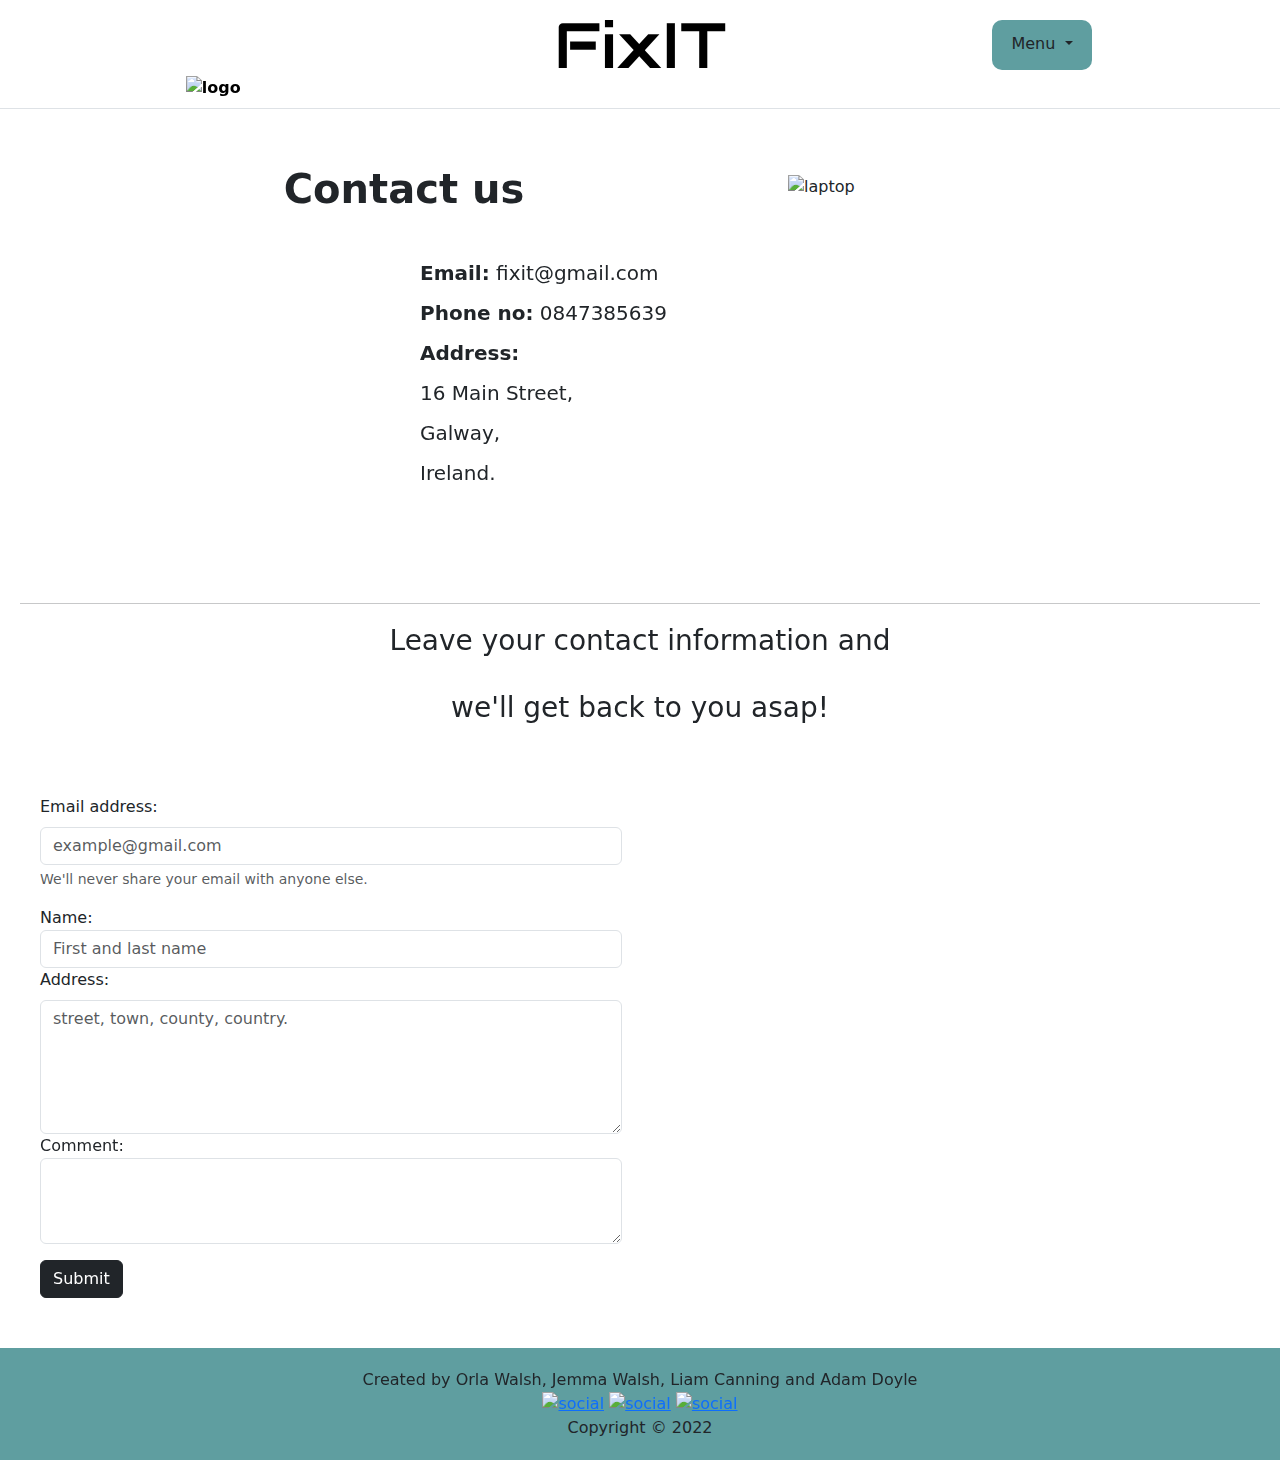
==== contact.html @ 1f8670af "Add files via upload" ====
<!DOCTYPE html>
<html lang="en">
<head>
	<title>FixIT</title>
	<meta charset="utf-8">
  <link rel="stylesheet" href="https://fonts.googleapis.com/css?family=Audiowide">
	<meta name="viewport" content="width=device-width, initial-scale=1">
  	<link href="style.css" rel="stylesheet">
	<link href="https://cdn.jsdelivr.net/npm/bootstrap@5.0.0/dist/css/bootstrap.min.css" rel="stylesheet" >
    <script src="https://cdn.jsdelivr.net/npm/@popperjs/core@2.9.2/dist/umd/popper.min.js" ></script>
    <script src="https://cdn.jsdelivr.net/npm/bootstrap@5.0.1/dist/js/bootstrap.min.js" integrity="sha384-Atwg2Pkwv9vp0ygtn1JAojH0nYbwNJLPhwyoVbhoPwBhjQPR5VtM2+xf0Uwh9KtT" crossorigin="anonymous"></script>

</head>

<body>
	<table class="table">
	<thead>
    <tr>
		<th scope="col"><a href="index.html" target = "_self" id="title">      
      <img src="img/fixITLogo.png" alt="logo" width="120" height="120"></a></th>
      
		<th scope="col"><a href="index.html" target = "_self" id="title">      
      <h1 id="mainheader">FixIT</h1></a></th>
      
		<th scope="col">
      <div class="menu">
  			<div class="dropdown">
  				<button class="btn dropdown-toggle" type="button" id="dropdownMenuButton1" data-bs-toggle="dropdown" aria-expanded="false">
  				Menu
  				</button>
          
  				<ul class="dropdown-menu" aria-labelledby="dropdownMenuButton1">
  					<li><a class="dropdown-item" href="index.html">Home</a></li>
  					<li><a class="dropdown-item" href="about.html">About</a></li>
  					<li><a class="dropdown-item" href="tracking.html">Track</a></li>
            <li><a class="dropdown-item" href="tips.html">Tech Tips</a</li>
  					<li><a class="dropdown-item" href="shop.html">Shop</a></li>
  					<li><a class="dropdown-item" href="contact.html">Contact</a></li>
  				</ul>
  			</div>
  		</th>
      </tr>
  	</thead>
  	</table>
</div>
  <div class="main_contact">  
  <img src = "img/laptop-notes.jpg" id="contactlaptop" alt="laptop"/>
  <div class="contact_info">
  <h2>Contact us</h2>
    <iframe src="https://www.google.com/maps/embed?pb=!1m18!1m12!1m3!1d2837.622859224289!2d-8.93123408258273!3d53.26898769911687!2m3!1f0!2f0!3f0!3m2!1i1024!2i768!4f13.1!3m3!1m2!1s0x485b904c42f009d9%3A0x3b0fea10beba9775!2s16%20Main%20St%2C%20Innplot%2C%20Oranmore%2C%20Co.%20Galway!5e0!3m2!1sen!2sie!4v1648935004767!5m2!1sen!2sie" width="400" height="300" style="border:0;" allowfullscreen="" loading="lazy" referrerpolicy="no-referrer-when-downgrade"></iframe>
    <p >
      <b>Email:</b> fixit@gmail.com<br>
      <b>Phone no:</b> 0847385639 <br>
      <b>Address: </b><br>16 Main Street,<br>
      Galway,<br>
      Ireland.
    </p>
  </div>
  <hr>
  <h3 style="text-align:center">Leave your contact information and <br></br>we'll get back to you asap!</h3>
  <form>
      <div class="mb-3">
        <label for="exampleInputEmail1" class="form-label">Email address:</label>
        <input type="email" class="form-control" id="exampleInputEmail1" aria-describedby="emailHelp" placeholder="example@gmail.com" style="width:80%;">
        <div id="emailHelp" class="form-text">We'll never share your email with anyone else.</div>
      </div>
      <div class="form-group">
        <label for="usr">Name:</label>
        <input type="text" class="form-control" id="usr" placeholder="First and last name" style="width:80%;">
      </div>
      <div class="form-group">
          <label for="address" class="form-label">Address:</label>
          <textarea class="form-control" rows="5" id="comment" placeholder="street, town, county, country." style="width:80%;"></textarea>
      </div>
      <div class="form-group">
        <label for="comment">Comment:</label>
        <textarea class="form-control" rows="3" id="comment" style="width:80%;"></textarea>
      </div>
      
    <button type="submit" class="btn btn-dark mt-3"  >Submit</button>
  </form>
    
</div>


    <div id="footer" >
  <div class="grid-container">
				<div>Created by Orla Walsh, Jemma Walsh, Liam Canning and Adam Doyle</div>
				<div><a href="https://twitter.com/FixItpcireland" target="_blank"><img alt="social" class="social" src="img/twitter.png"></a>
        <a href="https://facebook.com/?lang=en-ie" target="_blank"><img alt="social" class="social" src="img/facebook.png"></a>
        <a href="https://youtube.com/?lang=en-ie" target="_blank"><img alt="social" class="social" src="img/youtube.png"></a></div>
				<div>Copyright &copy; 2022</div>   
			</div>
</div>
  <script src="script.js"></script>
</body>

</html>
---- style.css ----
/*header*/
.table th {
  text-align: center;
}
th{
  width: 33.33%;
}
#mainheader{
  font-size: 400%;
  font-family: "Audiowide", sans-serif;
  margin-bottom: 15px;
}
#title{
  color: black;
  text-decoration: none;
}

.dropdown{
	margin: 0;
  background: #5F9EA0;
  border-radius: 10px;
  width: 100px;
  height: 50px;
  float: right;
  padding: 5px 0px 0px 0px;
  margin-right: 180px;
  margin-bottom: 30px;
}

/*HOME PAGE*/

/*HEADER IMAGE*/
 .container{
   background: url(img/newheader.png);
   height: 220px;
   width:85%;
   margin: auto;
   color: white;
   text-align: center;
  }

/*index boxes and circle*/
.container2{
  width: 95%;
  margin: auto;
}
.column {
  float: left;
  width: 32.5%;
  margin: 5px;
  text-align: center;
  padding: 30px 0px 30px 0px;
}
.column1 {
  float: left;
  width: 32.5%;
  height: 450px;
  margin: 5px;
  border: 3px solid #5F9EA0;
  text-align: center;
}
#offer{
  height: 250px;
  text-align: left;
}

#offer li{
  margin: 5px 5px 0px 5px;
  list-style-type: none; 
}

#offer img{
  margin-right: 10px;
}

.news{
	width: 100%;}

#newsbutton{
	background-color: #5F9EA0;
	border: none;
	color: white;
	width: 90%;
	padding: 30px 34px;
	text-align: center;
	text-decoration: none;
	display: inline-block;
	font-size: 20px;
  margin: 4px 2px;
  cursor: pointer;
  border-radius: 10px;
	}

/*footer*/
#footer{
  clear: both;
	background: #5F9EA0;
	text-align: center;
	padding: 20px;
	height: 1%;
}

.social {
  width: 30px;
  height: 30px;
}

/*subscribe button*/
.button {
  background-color: #008B8B; /* Green */
  border: none;
  color: white;
  padding: 15px 32px;
  text-align: center;
  text-decoration: none;
  display: inline-block;
  font-size: 16px;
  border-radius: 12px;
}
.button:hover{
  color: white;
}

/*About Page*/
.aboutcontainer{
  width: 70%;  
  margin: 50px auto;
}

#aboutimg{
  float: left;
  margin: 0px 40px 60px 0px;
  height: 300px;
}

#aboutimgr{
  float: right;
  margin: 0px 0px 60px 40px;
  height: 300px;
}

#aboutheader{
  padding: 10px 0px 10px 0px;
}

#abouttext{
  font-size: 120%;
  margin: 0px 0px 60px 0px;
  text-align: justify;
}
/*TRACKING PAGE*/
.main_track{
  height: 640px;
  margin: auto;
  width: 40%;
  margin-top: 150px;
  
}
.main_track form{
  justify-content: center;
  align-items: center;
  position: absolute;
  padding: 50px;
  width: 40%;
  border: 3px solid #88b9b9;
  margin-left: auto;
  margin-right: auto;
  box-shadow: 5px 5px 10px #b9cac8;
}
/*TIPS PAGE*/
.main_tips{
  height: 1500px;
  margin: auto;
  width: 80%;
  padding: 10px;
}
.main_tips h1{
  text-align: center;
}
.main_tips p{
  padding: 20px;
  
}
.main_tips a{
  float: right;  
}

.main_tips img{
  float: left;
  padding-right: 10px;
  size: 100%;
}

.main_tips h3{
  margin: 20px;
	width: 1400px;
	padding: 5px;
	border-bottom: 2px solid #000;
  
}
.popular{
	margin: 20px;
	height: 225px;
	width: 350px;
  padding-right: 50px;
}
.easy{
	margin: 20px;
	height: 225px;
	width: 350px;
}
.syncing{
	margin: 20px;
	height: 225px;
	width: 350px;
}

.article{
  margin: auto;
  padding: 50px;
}

.article a{
  color: #008B8B;
}

/*SHOP PAGE*/


/*CONTACT*/
.main_contact{
  height: 900px;
}
.main_contact hr{
  margin: 20px;
}
.main_contact h3{
  margin: 20px;
}
.main_contact iframe{
  float: left;
  margin: auto;
  padding: 20px;
  
}
.contact_info{
  margin: auto;
  padding: 20px;
  padding-bottom: 50px;
}
.contact_info h2{
  margin: 20px;
  font-weight: bold;
  font-size: 40px;
  text-align: center;
}
.contact_info p{
  margin: 40px;
  line-height: 2;
  font-size: 15pt;
  padding-left: 20px;
}

.main_contact form{
  float: left;
  padding: 50px 0px 50px 40px;
  width: 60%;
}

#contactlaptop{
  width: 40%;
  float: right;
  padding: 20px;
  margin-bottom: 20px;
  margin-top: 30px;
}


/**/
/**/
/**/
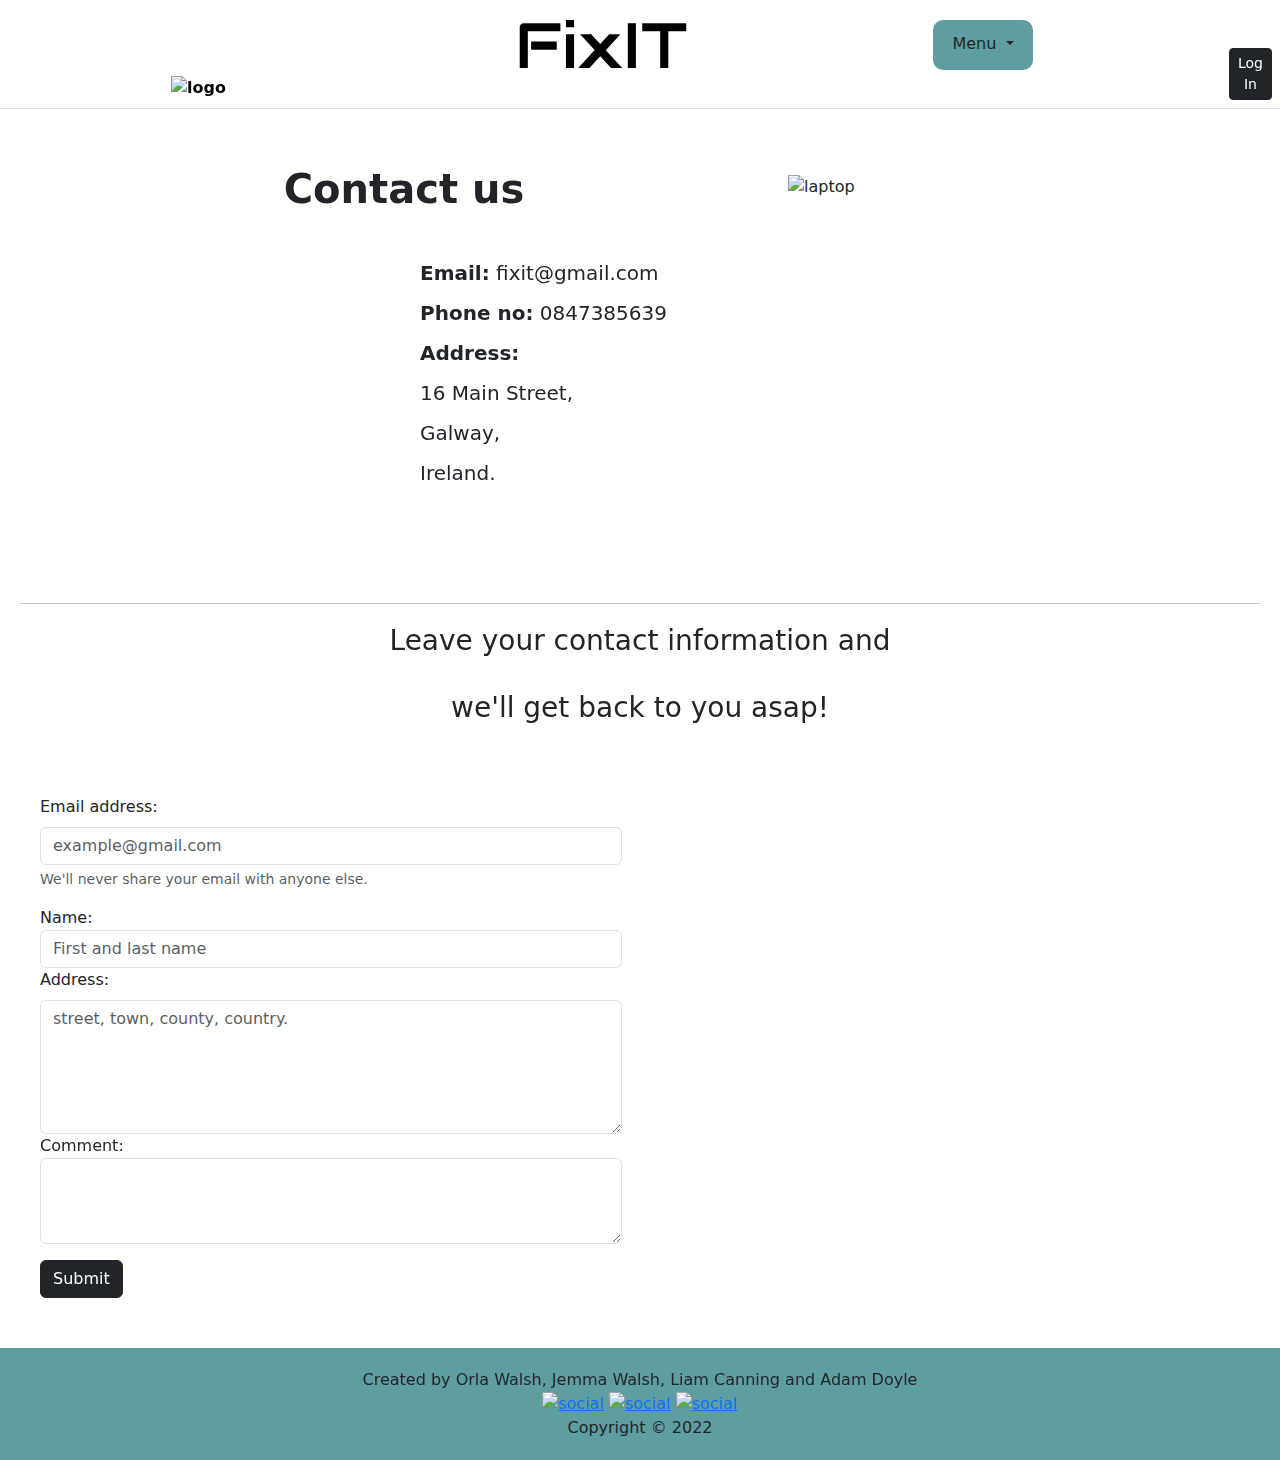
==== commit baca3267: "Add files via upload" ====
--- a/contact.html
+++ b/contact.html
@@ -34,11 +34,15 @@
   					<li><a class="dropdown-item" href="about.html">About</a></li>
   					<li><a class="dropdown-item" href="tracking.html">Track</a></li>
             <li><a class="dropdown-item" href="tips.html">Tech Tips</a</li>
-  					<li><a class="dropdown-item" href="shop.html">Shop</a></li>
+            <li><a class="dropdown-item" href="repair.html">Repair</a></li>
+            <li><a class="dropdown-item" href="shop.html">Shop</a></li>
   					<li><a class="dropdown-item" href="contact.html">Contact</a></li>
   				</ul>
   			</div>
   		</th>
+      <th><div class="loginbutton">
+        <a href="login.html" target="_blank"><button type="button" class="btn btn-dark btn-sm">Log In</button></a>
+      </div></th>
       </tr>
   	</thead>
   	</table>
